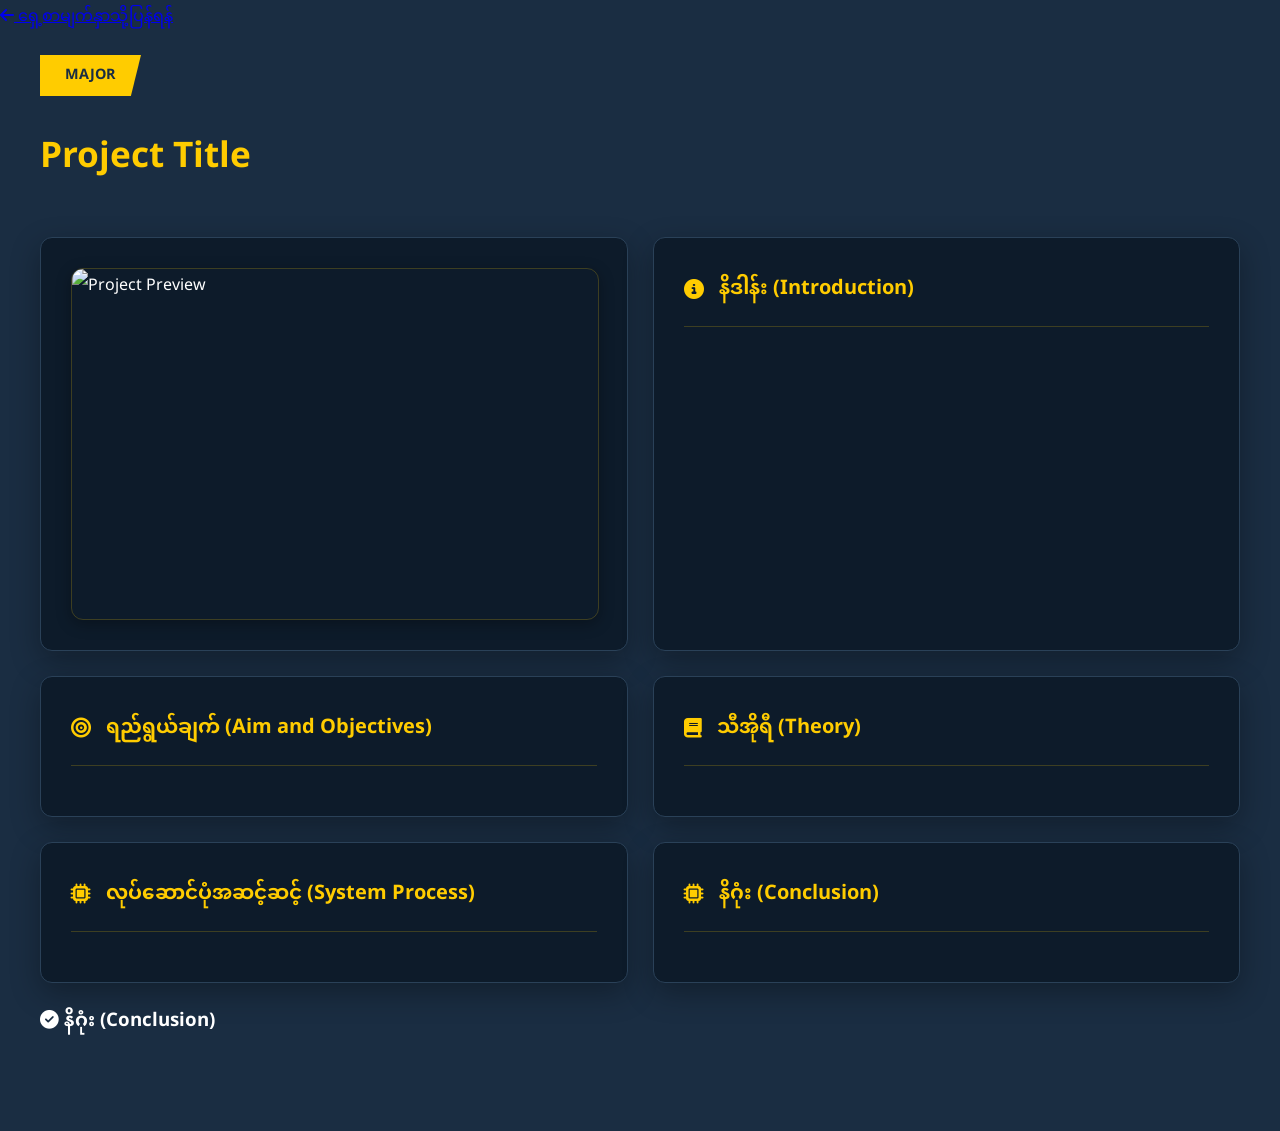
==== detail.html @ b8387c73 "Add files via upload" ====
<!DOCTYPE html>
<html lang="my">
<head>
    <meta charset="UTF-8">
    <meta name="viewport" content="width=device-width, initial-scale=1.0">
    <title>Project Detail | TU Monywa</title>
    <link rel="stylesheet" href="style.css">
    <link rel="stylesheet" href="https://cdnjs.cloudflare.com/ajax/libs/font-awesome/6.4.0/css/all.min.css">
</head>
<body class="detail-view">

    <nav class="top-nav">
        <a href="index.html" class="back-btn"><i class="fas fa-arrow-left"></i> ရှေ့စာမျက်နှာသို့ပြန်ရန်</a>
    </nav>

    <div class="detail-container">
        <div class="major-badge-wrapper">
            <div class="major-badge" id="p-major">MAJOR</div>
        </div>

        <header class="detail-header">
            <h1 id="p-title">Project Title</h1>
        </header>
        <div class="project-image-container">
        
        <div class="detail-grid">

            <section class="detail-card">
                <div class="project-image-preview">
                <img id="p-img" src="" alt="Project Preview">

            </section>
            <section class="detail-card">
                <h3><i class="fas fa-info-circle"></i> နိဒါန်း (Introduction)</h3>
                <p id="p-intro"></p>
            </section>

            <section class="detail-card">
                <h3><i class="fas fa-bullseye"></i> ရည်ရွယ်ချက် (Aim and Objectives)</h3>
                <p id="p-aim" style="white-space: pre-line;"></p>
            </section>

            <section class="detail-card">
                <h3><i class="fas fa-book"></i> သီအိုရီ (Theory)</h3>
                <p id="p-theory"></p>
            </section>

            <section class="detail-card">
                <h3><i class="fas fa-microchip"></i> လုပ်ဆောင်ပုံအဆင့်ဆင့် (System Process)</h3>
                <ul id="p-process" class="process-list"></ul>
            </section>
            <section class="detail-card">
                <h3><i class="fas fa-microchip"></i>  နိဂုံး (Conclusion)</h3>
                <ul id="p-con" ></ul>
            </section>
        </div>

        <footer class="conclusion-box">
            <h3><i class="fas fa-check-circle"></i> နိဂုံး (Conclusion)</h3>
            <p id="p-con"></p>
        </footer>
    </div>

    <script src="script.js"></script>
    <script>
        const params = new URLSearchParams(window.location.search);
        loadProjectDetails(params.get('id'));
    </script>
</body>
</html>
---- style.css ----
@import url('https://fonts.googleapis.com/css2?family=Orbitron:wght@500;700&family=Noto+Sans+Myanmar:wght@300;400;700&display=swap');

:root {
    --tu-blue: #002347;       /* TU Monywa Dark Blue */
    --tu-gold: #ffcc00;       /* Gold Color */
    --tu-light-blue: #003d7a;
    --text-white: #ffffff;
    --bg-light: #f4f7f9;
}

body {
    margin: 0;
    font-family: 'Noto Sans Myanmar', sans-serif;
    background-color: var(--bg-light);
    color: var(--tu-blue);
}

/* Navbar */
.navbar {
    background: var(--tu-blue);
    padding: 15px 0;
    position: sticky;
    top: 0;
    z-index: 1000;
    box-shadow: 0 4px 10px rgba(0,0,0,0.2);
}

.nav-container {
    max-width: 1200px;
    margin: auto;
    display: flex;
    justify-content: space-between;
    align-items: center;
    padding: 0 20px;
}

.nav-logo {
    color: var(--tu-gold);
    font-family: 'Orbitron', sans-serif;
    font-size: 1.6rem;
    font-weight: bold;
}

.nav-links {
    list-style: none;
    display: flex;
    gap: 30px;
    margin: 0;
}

.nav-links a {
    color: var(--text-white);
    text-decoration: none;
    font-weight: 500;
    transition: 0.3s;
}

.nav-links a:hover {
    color: var(--tu-gold);
}

/* Header */
.main-header {
    height: 50vh;
    background: linear-gradient(rgba(0, 35, 71, 0.75), rgba(0, 35, 71, 0.75)),
                url('https://images.unsplash.com/photo-1562774053-701939374585?w=1200') center/cover;
    display: flex;
    justify-content: center;
    align-items: center;
    text-align: center;
}

.main-header h1 {
    color: var(--tu-gold);
    font-size: 2.8rem;
    margin: 0;
    text-shadow: 2px 2px 5px rgba(0,0,0,0.5);
}

.main-header p {
    color: var(--text-white);
    font-size: 1.2rem;
    margin-top: 10px;
}
/* Modern Filter Buttons */
.filter-wrapper {
    margin: 40px 0;
    text-align: center;
}

.filter-container {
    display: flex;
    justify-content: center;
    gap: 15px;
    flex-wrap: wrap;
}

.btn {
    background: rgba(255, 255, 255, 0.1); /* မှန်ကြည်ဒီဇိုင်း */
    border: 1px solid rgba(0, 31, 63, 0.2);
    color: #001f3f;
    padding: 12px 28px;
    font-size: 1rem;
    font-weight: 600;
    cursor: pointer;
    border-radius: 50px; /* ထောင့်ဝိုင်း (Pill Shape) */
    transition: all 0.4s ease;
    backdrop-filter: blur(5px);
    box-shadow: 0 4px 15px rgba(0, 0, 0, 0.05);
    text-transform: uppercase;
    letter-spacing: 1px;
}

/* Mouse တင်လိုက်ရင် သို့မဟုတ် ရွေးထားရင် ဖြစ်မယ့် Modern Look */
.btn.active, .btn:hover {
    background: #001f3f; /* TU Blue */
    color: #ffcc00; /* Gold */
    border-color: #ffcc00;
    transform: translateY(-3px); /* အပေါ်ကို အနည်းငယ် ကြွတက်လာမယ့် effect */
    box-shadow: 0 8px 20px rgba(0, 31, 63, 0.3);
}

/* Project Grid */
.container {
    max-width: 1200px;
    margin: 50px auto;
    display: grid;
    grid-template-columns: repeat(auto-fill, minmax(300px, 1fr));
    gap: 30px;
    padding: 0 20px;
}

.card {
    background: white;
    border-radius: 8px;
    overflow: hidden;
    box-shadow: 0 4px 15px rgba(0,0,0,0.1);
    cursor: pointer;
    transition: 0.3s;
    border-bottom: 4px solid var(--tu-blue);
}

.card:hover {
    transform: translateY(-10px);
    border-color: var(--tu-gold);
}

.card img { width: 100%; height: 200px; object-fit: cover; }
.card-info { padding: 20px; text-align: center; }
.card-info h3 { margin: 0; font-size: 1.2rem; }

/* Info Sections */
.info-section {
    max-width: 1000px;
    margin: 60px auto;
    padding: 40px;
    background: white;
    border-left: 6px solid var(--tu-gold);
}

.dark-footer {
    background: var(--tu-blue);
    color: white;
}

.dark-footer h2 { color: var(--tu-gold); }

.contact-grid i {
    color: var(--tu-gold);
    margin-right: 15px;
}

/* Responsive */
@media (max-width: 768px) {
    .main-header h1 { font-size: 1.8rem; }
    .nav-container { flex-direction: column; gap: 10px; }
}

/* Detail View Theme */
.detail-view {
    background-color: #1a2d42; /* ပုံထဲကအတိုင်း အပြာရင့်ရောင် */
    color: #ffffff;
    font-family: 'Noto Sans Myanmar', sans-serif;
    margin: 0;
    padding-bottom: 50px;
}

.detail-container {
    max-width: 1200px;
    margin: auto;
    padding: 20px;
}

/* Major Badge */
.major-badge-wrapper {
    margin-bottom: 20px;
}

.major-badge {
    background: #ffcc00;
    color: #1a2d42;
    display: inline-block;
    padding: 5px 25px;
    font-weight: bold;
    font-size: 0.9rem;
    clip-path: polygon(0 0, 100% 0, 90% 100%, 0% 100%); /* ပုံထဲကလို ပုံစံလေးရအောင် */
}

/* Header */
.detail-header h1 {
    font-size: 2.2rem;
    color: #ffcc00;
    margin-bottom: 40px;
}

/* Grid Layout (2 columns) */
.detail-grid {
    display: grid;
    grid-template-columns: 1fr 1fr; /* ကတ်ပြား ၂ ခု ယှဉ်ရပ်ရန် */
    gap: 30px;
}

/* Card Style (Matching your image) */
.detail-card {
    background: #0d1b2a; /* ကတ်ပြားအရောင် ပိုရင့်ရောင် */
    border: 1px solid #2a4158;
    border-radius: 12px;
    padding: 30px;
    box-shadow: 0 10px 30px rgba(0,0,0,0.3);
}

.detail-card h3 {
    color: #ffcc00; /* ရွှေရောင်ခေါင်းစဉ် */
    font-size: 1.25rem;
    margin-top: 0;
    display: flex;
    align-items: center;
    gap: 15px;
    border-bottom: 1px solid rgba(255, 204, 0, 0.2);
    padding-bottom: 15px;
}

.detail-card p {
    line-height: 1.8;
    color: #cfd8dc;
    font-size: 1.05rem;
}

/* List Styling */
.process-list {
    padding-left: 20px;
    list-style: none;
}

.process-list li::before {
    content: "•";
    color: #ffcc00;
    font-weight: bold;
    display: inline-block; 
    width: 1em;
    margin-left: -1em;
}

.process-list li {
    margin-bottom: 12px;
    color: #cfd8dc;
}



/* Card ထဲက ပုံကို Size Limit လုပ်ပြီး ညှိပေးခြင်း */
.project-image-preview {
    width: 100%;
    height: 350px; /* ဒီနေရာမှာ သင်အလိုရှိသလောက် အမြင့်ကို ကန့်သတ်နိုင်ပါတယ် */
    border-radius: 12px;
    overflow: hidden;
    border: 1px solid rgba(255, 204, 0, 0.2);
    box-shadow: 0 4px 15px rgba(0,0,0,0.3);
}

.project-image-preview img {
    width: 100%;
    height: 100%;
    /* အရေးကြီးဆုံးအပိုင်း: ပုံမပြတ်သွားဘဲ အကွက်ထဲ အချိုးကျဝင်စေရန် */
    object-fit: cover; 
    object-position: center;
    display: block;
}

.detail-grid {
    display: grid;
    grid-template-columns: 1fr 1fr; /* Desktop တွင် ဘေးချင်းယှဉ် */
    gap: 25px;
    align-items: stretch; /* ကတ်ပြားနှစ်ခု အမြင့်တူစေရန် */
}
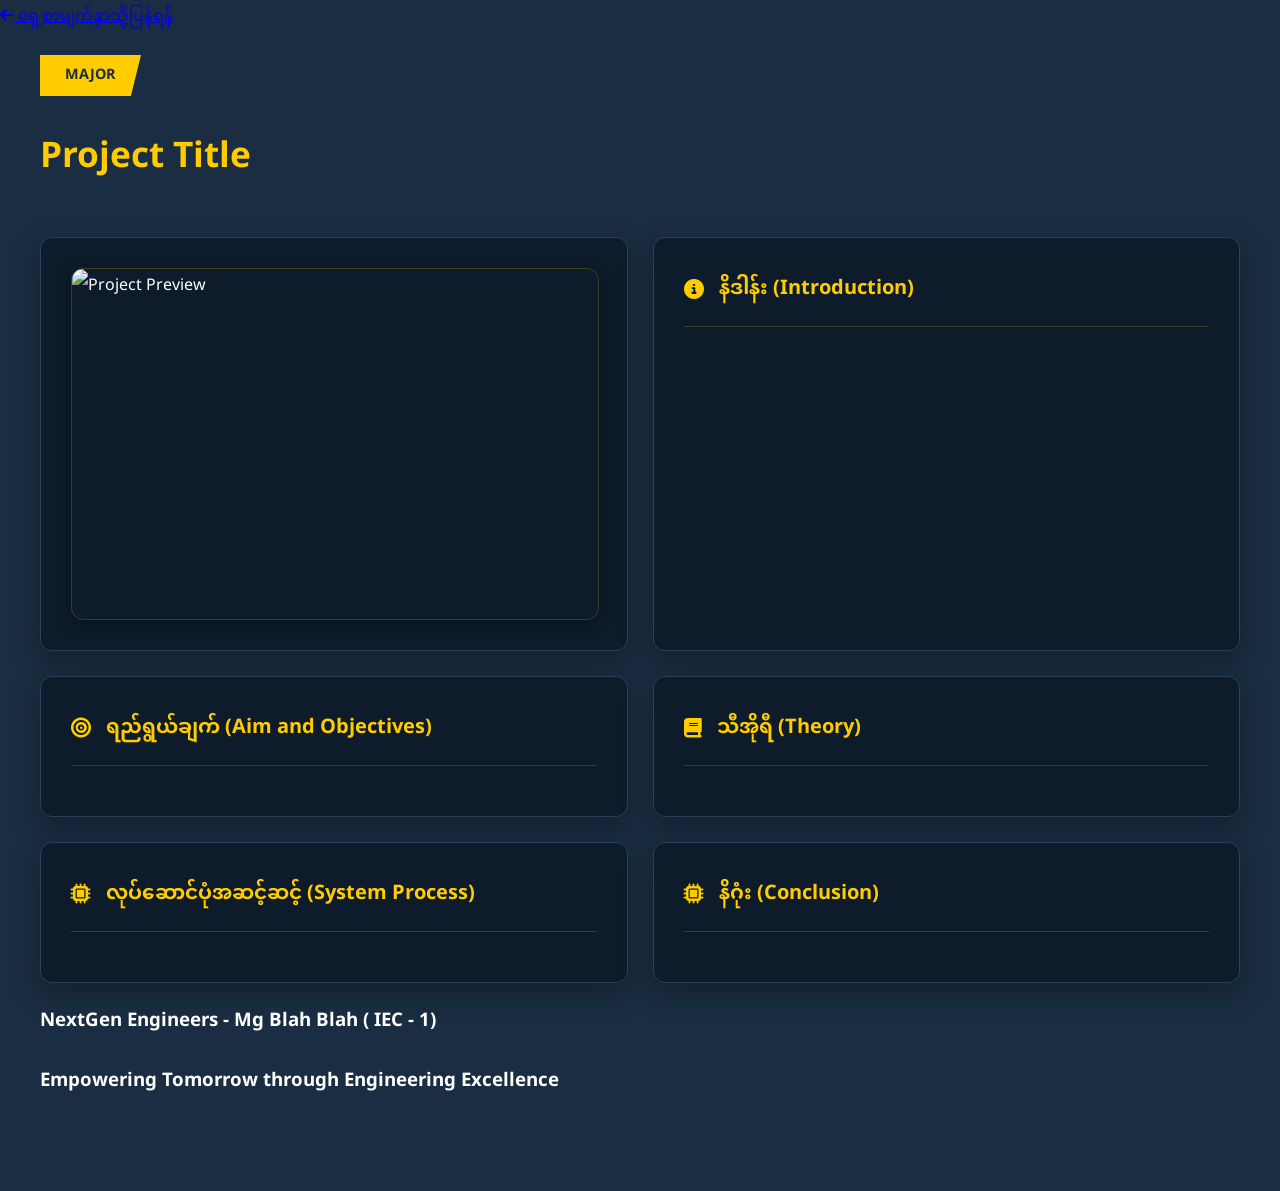
==== commit 5413bea0: "detail.html" ====
--- a/detail.html
+++ b/detail.html
@@ -56,7 +56,9 @@
         </div>
 
         <footer class="conclusion-box">
-            <h3><i class="fas fa-check-circle"></i> နိဂုံး (Conclusion)</h3>
+            
+            <h3><i class=""></i> NextGen Engineers - Mg Blah Blah ( IEC - 1)</h3>
+            <h3><i class=""></i> Empowering Tomorrow through Engineering Excellence</h3>
             <p id="p-con"></p>
         </footer>
     </div>
@@ -67,4 +69,4 @@
         loadProjectDetails(params.get('id'));
     </script>
 </body>
-</html>+</html>
--- a/style.css
+++ b/style.css
@@ -286,10 +286,39 @@
     object-position: center;
     display: block;
 }
-
+/* --- Mobile View အတွက် အထူးပြင်ဆင်ချက် --- */
+@media (max-width: 768px) {
+    /* ၁။ Layout ကို တစ်တန်းတည်းဖြစ်အောင် ပြောင်းခြင်း */
+    .detail-grid {
+        grid-template-columns: 1fr !important; /* Column ၂ ခုကနေ ၁ ခုပဲ ထားပါမယ် */
+        gap: 20px;
+    }
+
+    /* ၂။ ပုံရဲ့ အမြင့်ကို ဖုန်းနဲ့ကိုက်အောင် ညှိခြင်း */
+    .project-image-preview {
+        height: 220px; /* ဖုန်းမှာ ပုံအရမ်းမရှည်နေအောင်ပါ */
+        margin-bottom: 10px;
+    }
+
+    /* ၃။ Header က စာလုံးအရွယ်အစားကို လျှော့ခြင်း */
+    .detail-header h1 {
+        font-size: 1.6rem;
+        margin-bottom: 20px;
+    }
+
+    /* ၄။ ကတ်ပြားတွေရဲ့ padding ကို နည်းနည်းလျှော့ခြင်း */
+    .detail-card {
+        padding: 20px;
+    }
+
+    /* ၅။ Container ဘေးကပ်မနေအောင် padding ထည့်ခြင်း */
+    .detail-container {
+        padding: 15px;
+    }
+}
 .detail-grid {
     display: grid;
     grid-template-columns: 1fr 1fr; /* Desktop တွင် ဘေးချင်းယှဉ် */
     gap: 25px;
     align-items: stretch; /* ကတ်ပြားနှစ်ခု အမြင့်တူစေရန် */
-}+}
